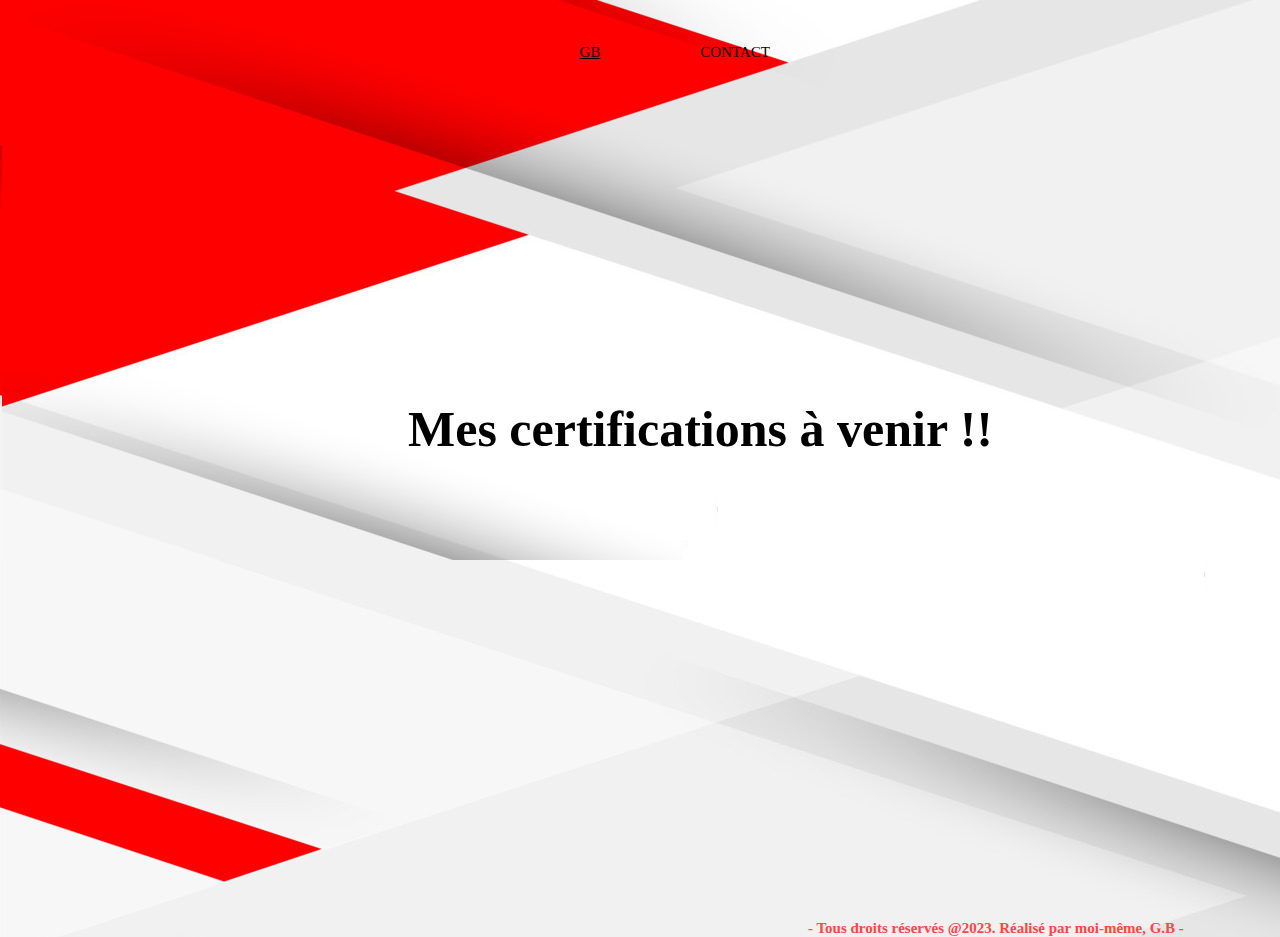
==== Fichier/certif.html @ b6ee25f6 "Add files via upload" ====
<html>

<head>

<title>Mon CV web</title>

<link rel="stylesheet" type="text/css" href="..\Css\styleCertif.css">

<link rel="shortcut icon" href="..\Images\icone.ico" type="image/x-icon">

</head>

<body>

<nav>
	<a href="../index.html"><u>GB</u></a>
	<a href="../Html/contact.html">Contact</a>
	<div class="animation start-home"></div>
</nav>

<b style ="margin-left:400px; position: absolute; top: 400px; text-align: left; color:black; font-size:50px; font-family:calibri;">Mes certifications à venir !!</b>

<b style ="margin-left:800px; position: absolute; top: 920px; color:#ff4545; font-size:15px;font-family:calibri;">- Tous droits réservés @2023. Réalisé par moi-même, G.B -</b>

</body>
</html>
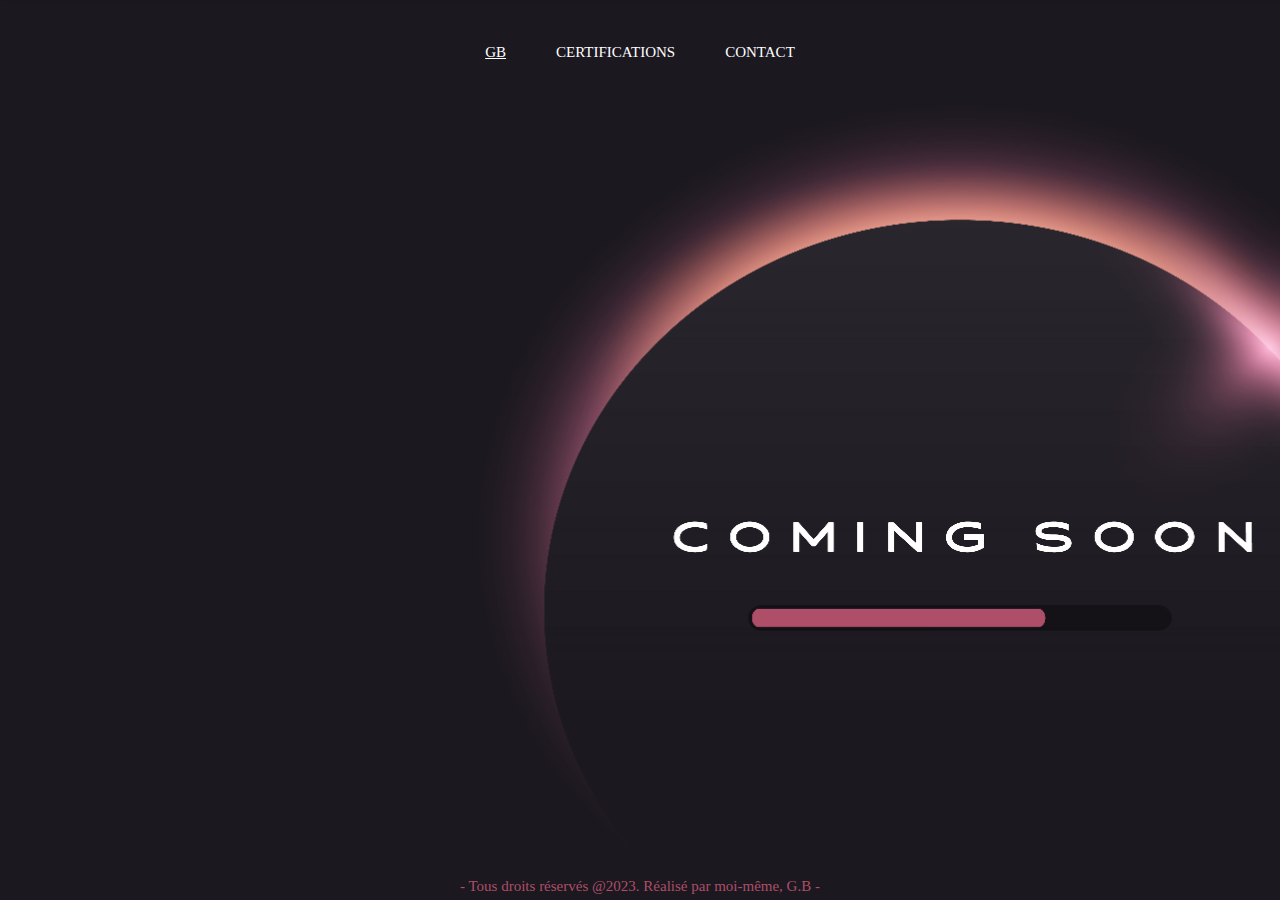
==== commit ef8f8fe4: "Add files via upload" ====
--- a/Fichier/certif.html
+++ b/Fichier/certif.html
@@ -14,13 +14,14 @@
 
 <nav>
 	<a href="../index.html"><u>GB</u></a>
+	<a href="certif.html">Certifications</a>
 	<a href="../Html/contact.html">Contact</a>
 	<div class="animation start-home"></div>
 </nav>
 
-<b style ="margin-left:400px; position: absolute; top: 400px; text-align: left; color:black; font-size:50px; font-family:calibri;">Mes certifications à venir !!</b>
+<div class="copyright">- Tous droits réservés @2023. Réalisé par moi-même, G.B -</div>
 
-<b style ="margin-left:800px; position: absolute; top: 920px; color:#ff4545; font-size:15px;font-family:calibri;">- Tous droits réservés @2023. Réalisé par moi-même, G.B -</b>
+<script src="../Javascript/main.js"></script>
 
 </body>
 </html>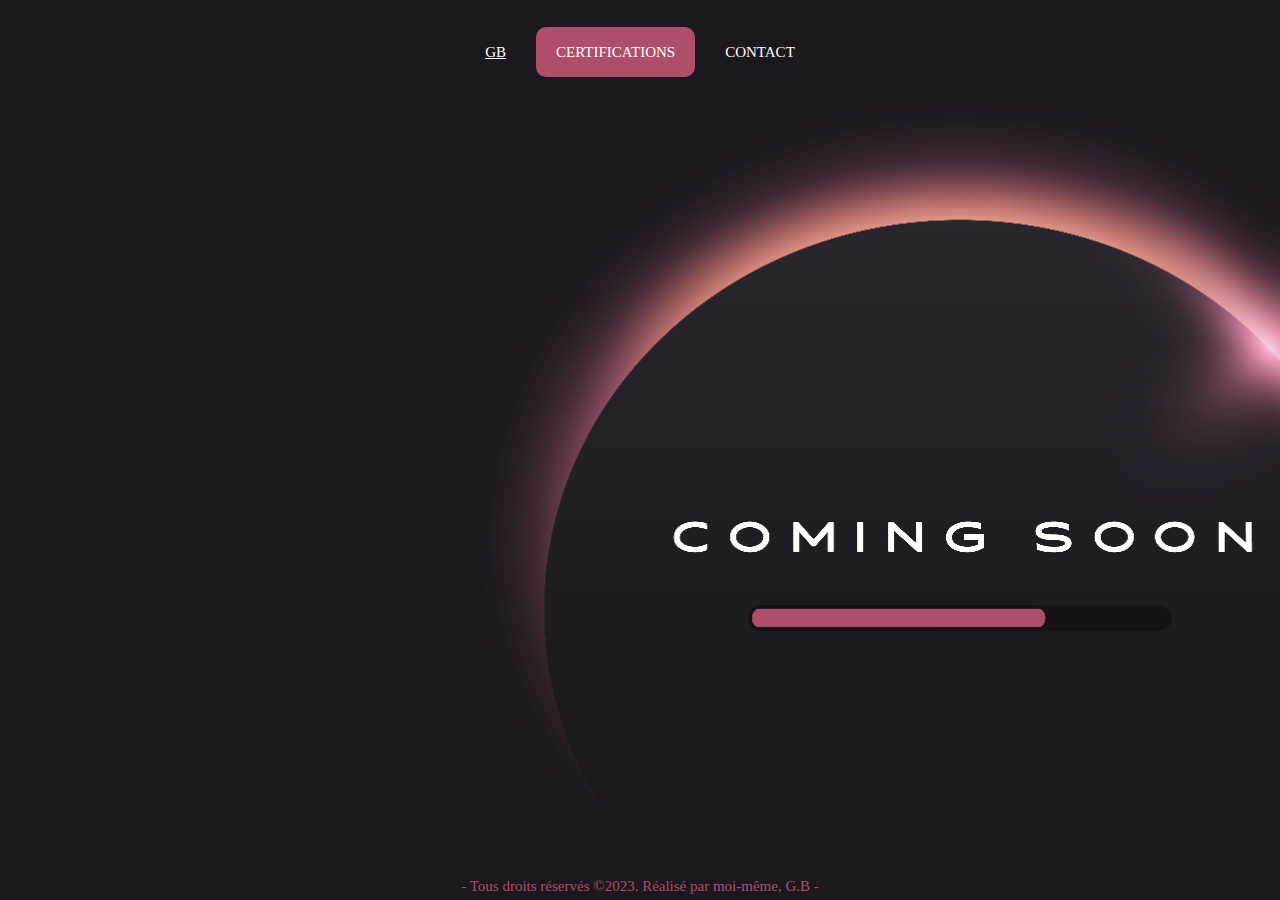
==== commit f87394f9: "Update certif.html" ====
--- a/Fichier/certif.html
+++ b/Fichier/certif.html
@@ -2,6 +2,8 @@
 
 <head>
 
+<meta name="viewport" content="width=device-width, initial-scale=1.0, shrink-to-fit=no" />
+	
 <title>Mon CV web</title>
 
 <link rel="stylesheet" type="text/css" href="..\Css\styleCertif.css">
@@ -19,9 +21,9 @@
 	<div class="animation start-home"></div>
 </nav>
 
-<div class="copyright">- Tous droits réservés @2023. Réalisé par moi-même, G.B -</div>
+<div class="copyright">- Tous droits réservés &#169;2023. Réalisé par moi-même, G.B -</div>
 
 <script src="../Javascript/main.js"></script>
 
 </body>
-</html>+</html>
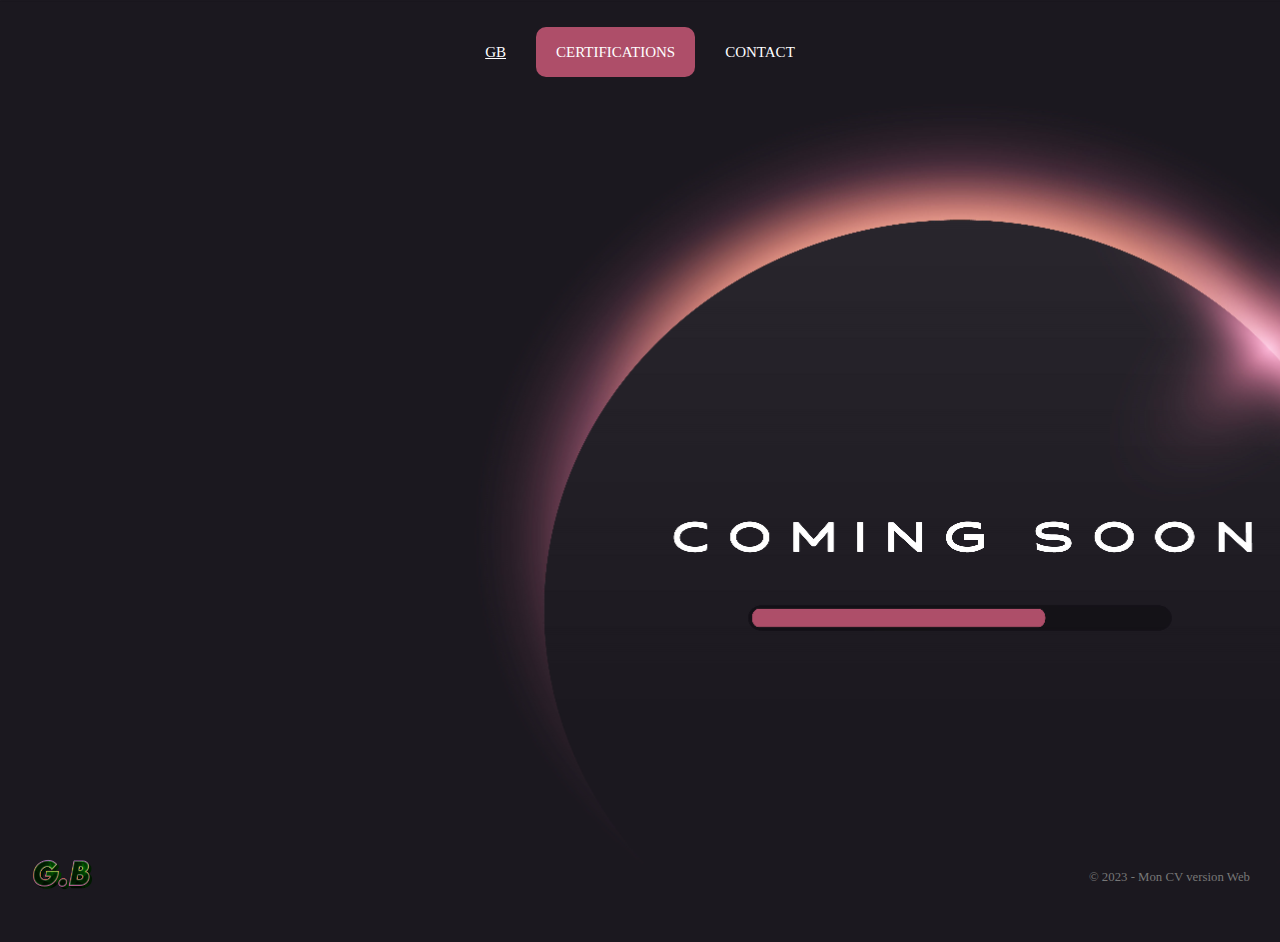
==== commit ad7a7f8b: "Add files via upload" ====
--- a/Fichier/certif.html
+++ b/Fichier/certif.html
@@ -1,9 +1,8 @@
-<html>
-
+<html lang="fr"></html>
 <head>
 
-<meta name="viewport" content="width=device-width, initial-scale=1.0, shrink-to-fit=no" />
-	
+<meta name="viewport" content="width=device-width" />
+
 <title>Mon CV web</title>
 
 <link rel="stylesheet" type="text/css" href="..\Css\styleCertif.css">
@@ -14,6 +13,10 @@
 
 <body>
 
+	<section id="top" class="container">
+
+<header>
+
 <nav>
 	<a href="../index.html"><u>GB</u></a>
 	<a href="certif.html">Certifications</a>
@@ -21,9 +24,20 @@
 	<div class="animation start-home"></div>
 </nav>
 
-<div class="copyright">- Tous droits réservés &#169;2023. Réalisé par moi-même, G.B -</div>
+</section>
 
+<footer>
+
+    <div class="container">
+      <div class="logo">
+        <img src="../Images/G-B.png"/>
+      </div>
+      <div id="footer-links">
+        <p>© 2023 - Mon CV version Web</p>
+      </div>
+    </div>
+
+</footer>
 <script src="../Javascript/main.js"></script>
-
 </body>
-</html>
+</html>